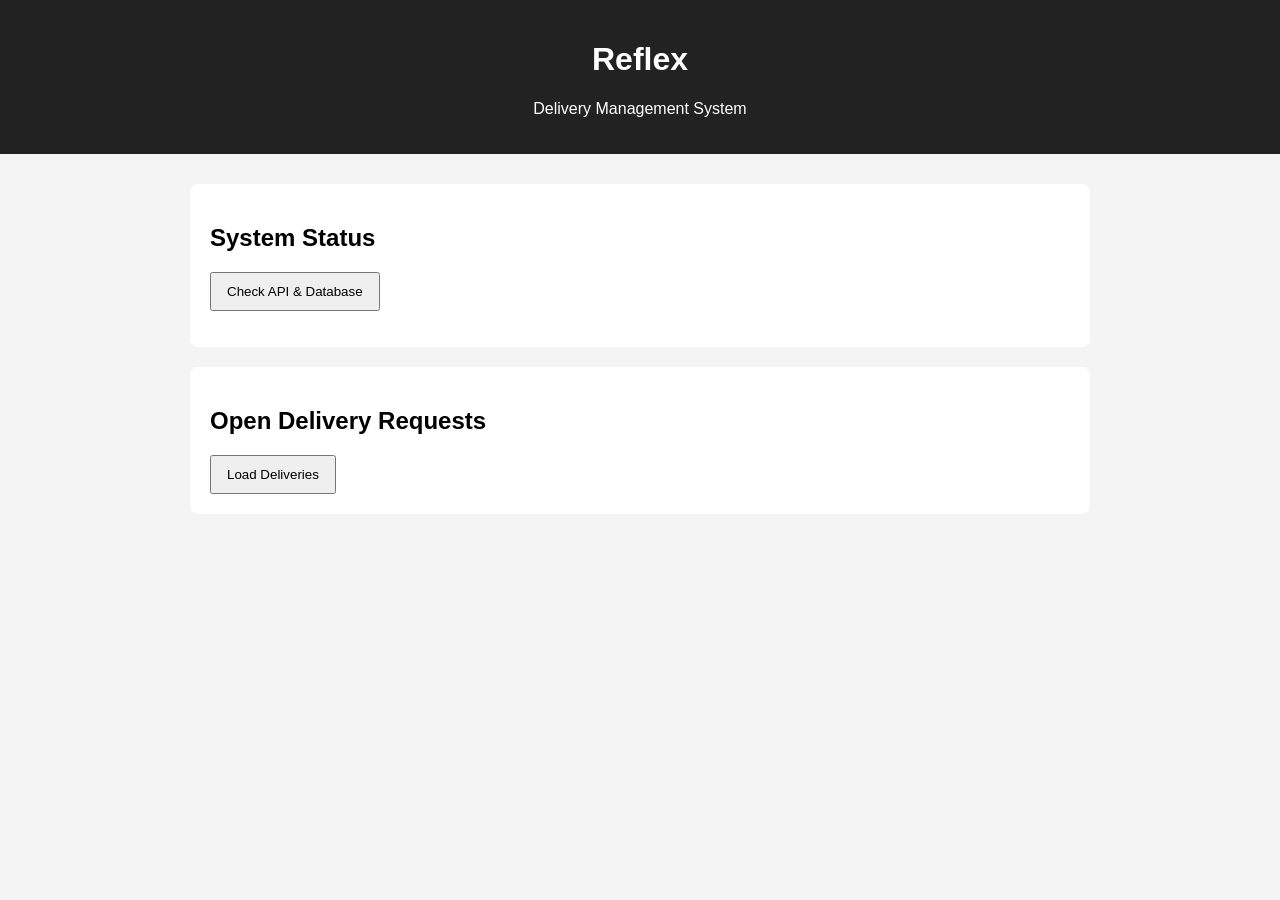
==== index.html @ 37d7739a "Add files via upload" ====
<!DOCTYPE html>
<html lang="en">
<head>
    <meta charset="UTF-8">
    <meta name="viewport" content="width=device-width, initial-scale=1.0">
    <title>Reflex Delivery System</title>
    <link rel="stylesheet" href="/static/css/style.css">
</head>
<body>
    <header>
        <h1>Reflex</h1>
        <p>Delivery Management System</p>
    </header>
    <main>
        <section>
            <h2>System Status</h2>
            <button onclick="checkHealth()">
                Check API &amp; Database
            </button>
            <p id="health-result"></p>
        </section>
        <section>
            <h2>Open Delivery Requests</h2>
            <button onclick="loadDeliveries()">
                Load Deliveries
            </button>
            <div id="deliveries"></div>
        </section>
    </main>
    <script src="/static/js/script.js"></script>
</body>
</html>
---- static/css/style.css ----
body {
    font-family: Arial, sans-serif;
    margin: 0;
    padding: 0;
    background: #f4f4f4;
}

header {
    background: #222;
    color: white;
    padding: 20px;
    text-align: center;
}

main {
    width: 80%;
    max-width: 900px;
    margin: 30px auto;
}

section {
    background: white;
    padding: 20px;
    margin-bottom: 20px;
    border-radius: 8px;
}

button {
    padding: 10px 15px;
    cursor: pointer;
}

.delivery {
    border: 1px solid #ddd;
    padding: 15px;
    margin-top: 10px;
    border-radius: 5px;
}
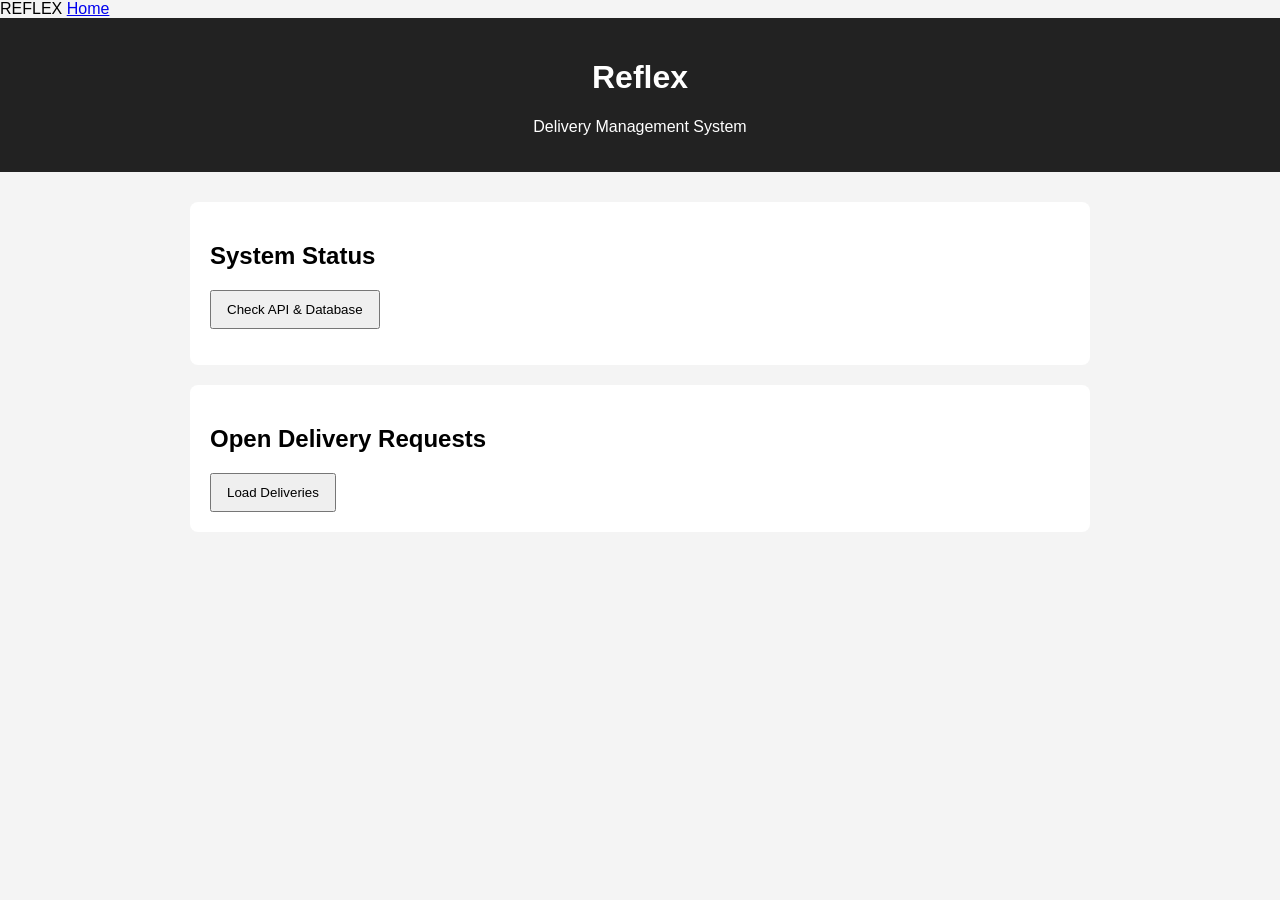
==== commit 1f3a8aba: "Add files via upload" ====
--- a/index.html
+++ b/index.html
@@ -5,8 +5,14 @@
     <meta name="viewport" content="width=device-width, initial-scale=1.0">
     <title>Reflex Delivery System</title>
     <link rel="stylesheet" href="/static/css/style.css">
+    <link rel="stylesheet" href="/static/css/nav.css">
 </head>
 <body>
+    <nav class="reflex-nav">
+        <span class="brand">REFLEX</span>
+        <a href="/" class="active">Home</a>
+       
+    </nav>
     <header>
         <h1>Reflex</h1>
         <p>Delivery Management System</p>
--- a/static/css/style.css
+++ b/static/css/style.css
@@ -35,4 +35,4 @@
     padding: 15px;
     margin-top: 10px;
     border-radius: 5px;
-}
+
